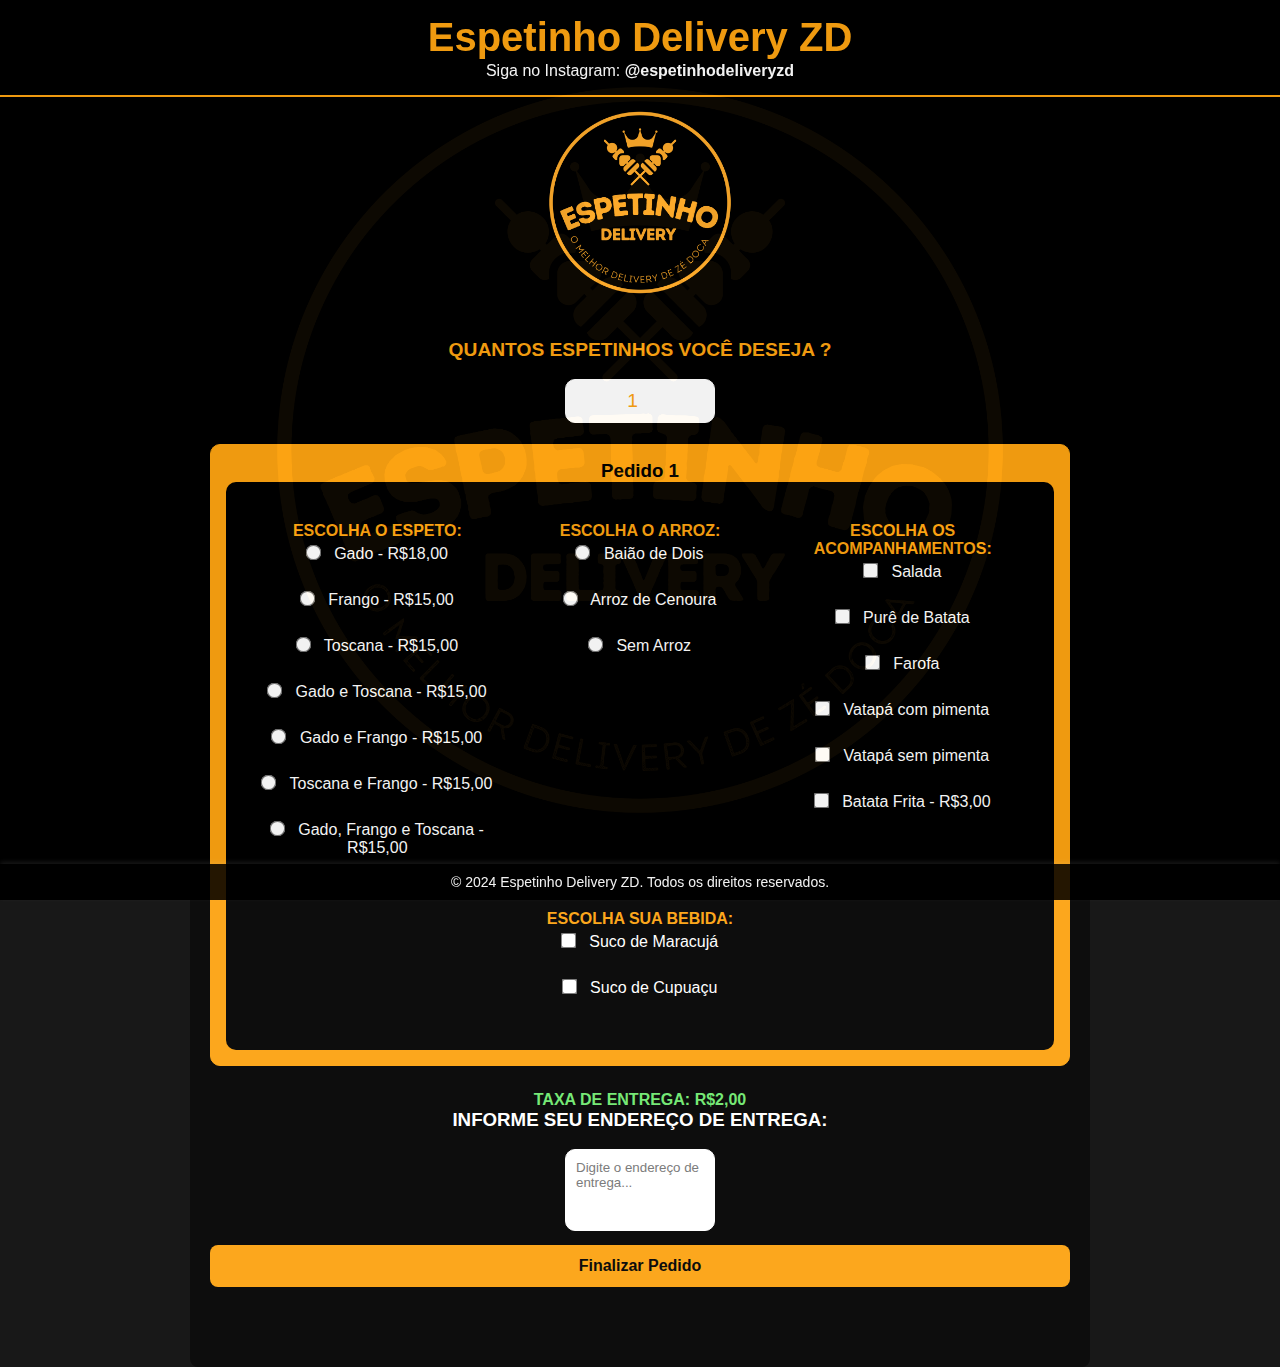
==== pedidos.html @ 63e61a80 "Add files via upload" ====
<!DOCTYPE html>
<html lang="pt-br">
<head>
    <meta charset="UTF-8">
    <meta name="viewport" content="width=device-width, initial-scale=1.0">
    <title>Espetinho Delivery ZD</title>
    
    <!-- Link para o manifest.json -->
    <link rel="manifest" href="manifest.json">

    <!-- Ícones para o PWA -->
    <link rel="icon" type="image/png" sizes="192x192" href="logo1.png">
    <link rel="apple-touch-icon" href="logo1.png">

    <link rel="stylesheet" href="style.css">
    
   
    
    
    <style>

body {
  margin: 0;
  padding: 0;
  font-family: 'Montserrat', sans-serif;
  color: #ffffff;
  background: url('logo.png') no-repeat center center fixed;
  background-size: cover;
  position: relative;
  min-height: 100vh;
  overflow-x: hidden;
}

    
        body::before {
          content: "";
          position: absolute;
          top: 0px;
          left: 0px;
          width: 100%;
          height: 100%;
          background: rgba(0, 0, 0, 0.7);
          z-index: -1;
        }
    
.top-header {
  position: fixed;
  top: 0;
  left: 0;
  width: 100%;
  background-color: rgba(0, 0, 0, 0.85);
  color: #fca311;
  text-align: center;
  padding: 15px 0;
  font-size: 20px;
  z-index: 1000;
  border-bottom: 2px solid #fca311;
}
header p {
      font-size: 1rem;
      color: #fff;
    }
.bottom-footer {
  position: fixed;
  bottom: 0;
  left: 0;
  width: 100%;
  background-color: rgba(0, 0, 0, 0.85);
  color: #ffffff;
  text-align: center;
  padding: 10px 0;
  font-size: 14px;
  z-index: 1000;
  box-shadow: 0 -2px 5px rgba(255, 255, 255, 0.1);
}

/* Espaçamento do conteúdo para não ficar escondido atrás do cabeçalho e rodapé */
.container {
  padding-top: 80px;
  padding-bottom: 80px;
}

        .container {
          max-width: 900px;
          margin: auto;
          padding: auto
          
        }
    
        header {
          text-align: center;
          margin-bottom: 20px;
        }
    
        h1 {
          font-family: 'Montserrat', sans-serif;
          font-size: 40px;
          color: #fca311;
          margin: 0;
          

        }
    
        .logo {
          width: 400px;
          margin-top: 50px;
        }
    
        h3 {
          margin-top: center;
          color: #000000;

        }


        h4 {
          margin-top: 10px;
          color: #fca311;
        }
    
        input[type="number"],
        textarea {
          width: 150px;
          padding: 10px;
          border: none;
          border-radius: 5px;
          margin-bottom: 10px;
          font-family: 'Montserrat', sans-serif;
          border-radius: 10px;
          background-color: rgb(255, 255, 255);
          border: 1px solid #ffffff;
        }
    
        textarea {
          resize: none;
        }
    
        button {
          background-color: #fca311;
          color: #000;
          border: none;
          padding: 12px 20px;
          font-size: 16px;
          border-radius: 8px;
          cursor: pointer;
          width: 100%;
          font-weight: bold;
          transition: 0.3s;
          box-shadow: none;

        }
    
        button:hover {
          background-color: #fca311;
          box-shadow: none;

        }
    
        .pedido-container {
          border: 1px solid #fca311;
          padding: 15px;
          margin: 10px 0;
          border-radius: 10px;
          background-color: #fca311;
          box-shadow: none;

        }

        
    
        .pedido-section {
          display: flex;
          flex-wrap: wrap;
          justify-content: space-between;
          border-radius: 10px;
          background-color: rgb(0, 0, 0);
          box-shadow: none;

        }
    
        .categoria {
          flex: 1;
          min-width: 200px;
          margin: 10px;
          box-shadow: none;

        }
    
        label {
          display: block;
          margin-bottom: 15px;
        }
    
        .taxa-entrega {
          font-weight: bold;
          margin-top: 15px;
          color: #6fe76f;
        }

        .overlay {
      background-color: rgba(0, 0, 0, 0.85);
      width: 100%;
      height: 100%;
      position: absolute;
      top: 0;
      left: 0;
      z-index: -1;
    }
    
      </style>
</head>



<body>

    <header class="top-header">
    <h1>Espetinho Delivery ZD</h1>
    <p>Siga no Instagram: <strong>@espetinhodeliveryzd</strong></p>
      </header>
      

    <div class="overlay"></div>



    <div class="container">
        <header>
            <img src="logo.png" alt="Logo Espetinho Delivery ZD" class="logo">
        </header>

        <div class="pedido-quantidade">
            <h3>QUANTOS ESPETINHOS VOCÊ DESEJA ?</h3>
        </br>
            <input type="number" id="quantidadePedidos" min="1" value="1" onchange="atualizarPedidos()">
        </div>

        <div id="pedidosContainer"></div>

        <div class="taxa-entrega" id="taxaEntregaInfo"></div>

        <div class="endereco">
            <h3>INFORME SEU ENDEREÇO DE ENTREGA: </h3>
            </br>
            <textarea id="enderecoEntrega" rows="4" placeholder="Digite o endereço de entrega..."></textarea>
        </div>

        <button id="finalizarPedido" onclick="finalizarPedido()">Finalizar Pedido</button>
    </div>

    <script>
        const precoEspeto = {
            "Gado": 18.00,
            "Frango": 15.00,
            "Toscana": 15.00,
            "Gado e Toscana": 15.00,
            "Gado e Frango": 15.00,
            "Toscana e Frango": 15.00,
            "Gado, Frango e Toscana": 15.00
        };

        const precoBebidas = {
            "Suco de Maracuja": 5.00,
            "Suco de Cupuaçu": 5.00
        };

        function atualizarPedidos() {
            const quantidade = document.getElementById('quantidadePedidos').value;
            const pedidosContainer = document.getElementById('pedidosContainer');
            const taxaInfo = document.getElementById('taxaEntregaInfo');

            pedidosContainer.innerHTML = '';

            for (let i = 0; i < quantidade; i++) {
                const pedidoContainer = document.createElement('div');
                pedidoContainer.classList.add('pedido-container');
                pedidoContainer.innerHTML = `<h3>Pedido ${i + 1}</h3>`;

                const pedidoSection = document.createElement('div');
                pedidoSection.classList.add('pedido-section');

                const espetos = document.createElement('div');
                espetos.classList.add('categoria');
                espetos.innerHTML = ` 
                    <h4>ESCOLHA O ESPETO:</h4>
                    <label><input type="radio" name="espeto_${i}" value="Gado"> Gado - R$18,00</label><br>
                    <label><input type="radio" name="espeto_${i}" value="Frango"> Frango - R$15,00</label><br>
                    <label><input type="radio" name="espeto_${i}" value="Toscana"> Toscana - R$15,00</label><br>
                    <label><input type="radio" name="espeto_${i}" value="Gado e Toscana"> Gado e Toscana - R$15,00</label><br>
                    <label><input type="radio" name="espeto_${i}" value="Gado e Frango"> Gado e Frango - R$15,00</label><br>
                    <label><input type="radio" name="espeto_${i}" value="Toscana e Frango"> Toscana e Frango - R$15,00</label><br>
                    <label><input type="radio" name="espeto_${i}" value="Gado, Frango e Toscana"> Gado, Frango e Toscana - R$15,00</label><br>
                `;

                const arroz = document.createElement('div');
                arroz.classList.add('categoria');
                arroz.innerHTML = `
                    <h4>ESCOLHA O ARROZ:</h4>
                    <label><input type="radio" name="arroz_${i}" value="Baião de Dois"> Baião de Dois</label><br>
                    <label><input type="radio" name="arroz_${i}" value="Arroz de Cenoura"> Arroz de Cenoura</label><br>
                    <label><input type="radio" name="arroz_${i}" value="Sem arroz"> Sem Arroz</label><br>
                `;

                const acompanhamentos = document.createElement('div');
                acompanhamentos.classList.add('categoria');
                acompanhamentos.innerHTML = `
                    <h4>ESCOLHA OS ACOMPANHAMENTOS:</h4>
                    <label><input type="checkbox" name="acompanhamentos_${i}" value="Salada"> Salada</label><br>
                    <label><input type="checkbox" name="acompanhamentos_${i}" value="Purê de Batata"> Purê de Batata</label><br>
                    <label><input type="checkbox" name="acompanhamentos_${i}" value="Farofa"> Farofa</label><br>
                    <label><input type="checkbox" name="acompanhamentos_${i}" value="Vatapá de camarão com pimenta"> Vatapá com pimenta</label><br>
                    <label><input type="checkbox" name="acompanhamentos_${i}" value="Vatapá de camarão sem pimenta"> Vatapá sem pimenta</label><br>
                    <label><input type="checkbox" name="acompanhamentos_${i}" value="Batata Frita"> Batata Frita - R$3,00</label><br>
                `;

                const bebidas = document.createElement('div');
                bebidas.classList.add('categoria');
                bebidas.innerHTML = `
                    <h4>ESCOLHA SUA BEBIDA:</h4>
                    <label><input type="checkbox" name="Bebidas_${i}" value="Suco de Maracuja"> Suco de Maracujá</label><br>
                    <label><input type="checkbox" name="Bebidas_${i}" value="Suco de Cupuaçu"> Suco de Cupuaçu</label><br>
                `;

                pedidoSection.appendChild(espetos);
                pedidoSection.appendChild(arroz);
                pedidoSection.appendChild(acompanhamentos);
                pedidoSection.appendChild(bebidas);
                pedidoContainer.appendChild(pedidoSection);
                pedidosContainer.appendChild(pedidoContainer);
            }

            if (quantidade == 1) {
                taxaInfo.textContent = "TAXA DE ENTREGA: R$2,00";
            } else {
                taxaInfo.textContent = "ENTREGA GRÁTIS!";
            }
        }

        function finalizarPedido() {
            const endereco = document.getElementById('enderecoEntrega').value;
            if (!endereco) {
                alert('Você deve informar um endereço de entrega!');
                return;
            }

            let mensagem = "Olá, gostaria de fazer um pedido no Espetinho Delivery ZD:\n";
            
            mensagem += `Endereço de Entrega: ${endereco}\n`;

            const pedidos = document.querySelectorAll('.pedido-section');
            let algumItemSelecionado = false;
            let totalPedido = 0;
            let quantidadePedidos = 0;

            pedidos.forEach((pedido, index) => {
                let espeto = pedido.querySelector(`input[name="espeto_${index}"]:checked`);
                let arroz = pedido.querySelector(`input[name="arroz_${index}"]:checked`);
                let acompanhamentos = pedido.querySelectorAll(`input[name="acompanhamentos_${index}"]:checked`);
                let bebidas = pedido.querySelectorAll(`input[name="Bebidas_${index}"]:checked`);

                if (!espeto || !arroz || acompanhamentos.length === 0) {
                    alert('Você deve escolher ao menos um espeto, um arroz e um acompanhamento!');
                    return;
                }

                algumItemSelecionado = true;
                quantidadePedidos++;

                let valorEspeto = precoEspeto[espeto.value];
                totalPedido += valorEspeto;

                mensagem += `\n\nPedido ${index + 1}:\n`;
                mensagem += `Espeto: ${espeto.value}\n`;
                mensagem += `Arroz: ${arroz.value}\n`;

                let acompList = [];
                acompanhamentos.forEach(acomp => {
                    acompList.push(acomp.value);
                    if (acomp.value === "Batata Frita") {
                        totalPedido += 3.00;
                    }
                });
                mensagem += `Acompanhamentos: ${acompList.join(", ")}\n`;

                if (bebidas.length > 0) {
                    let bebidasList = [];
                    bebidas.forEach(bebida => {
                        bebidasList.push(bebida.value);
                        if (precoBebidas[bebida.value]) {
                            totalPedido += precoBebidas[bebida.value];
                        }
                    });
                    mensagem += `Bebidas: ${bebidasList.join(", ")}\n`;
                }
            });

            if (!algumItemSelecionado) {
                alert('Você deve escolher ao menos um item em cada categoria para finalizar o pedido!');
                return;
            }

            let taxaEntrega = quantidadePedidos === 1 ? 2.00 : 0.00;
            totalPedido += taxaEntrega;

            mensagem += `\nValor Total do Pedido: R$ ${totalPedido.toFixed(2)}\n`;

            const urlWhatsApp = `https://wa.me/5598985349559?text=${encodeURIComponent(mensagem)}`;
            window.open(urlWhatsApp, "_blank");
        }

        atualizarPedidos();
    </script>

<footer class="bottom-footer">
    <p>&copy; 2024 Espetinho Delivery ZD. Todos os direitos reservados.</p>
  </footer>
  

</body>
</html>
---- style.css ----
/* Resetando o estilo básico */
* {
    margin: 0;
    padding: 0;
    box-sizing: border-box;
}

/* Corpo do site */
body {
    margin: 0;
    padding: 0;
    font-family: 'Montserrat', sans-serif;
    color: #ffffff;
    background: url('logo.png') no-repeat center center fixed;
    background-size: cover;
    position: relative;
    min-height: 100vh;
    overflow-x: hidden;
}

/* Container principal */
.container {
    width: 100%;
    max-width: 900px;
    margin: 0 auto;
    background-color: #000000; /* Fundo cinza escuro */
    padding: 20px;
    border-radius: 8px;
    box-shadow: none;
    text-align: center;
    overflow: hidden;
}

textarea {
    border: 2px solid #444;         /* Borda cinza escura, mais suave /
    padding: 10px;                  / Mais espaço interno pra conforto /
    font-size: 14px;                / Tamanho de texto legível /
    color: #fff;                    / Texto branco pra contraste /
    background-color: #111;         / Fundo escuro elegante /
    border-radius: 8px;             / Cantos arredondados /
    width: 100%;                    / Ocupa toda a largura disponível /
    box-sizing: border-box;         / Evita estouro de layout /
    resize: vertical;               / Só pode redimensionar pra cima/baixo /
    outline: none;                  / Remove borda azul ao clicar /
    transition: border-color 0.3s;  / Animação suave ao focar /
}

textarea:focus {
    border-color: #00b894;          / Borda verde ao focar (pode trocar por outra cor) */
}

/* Cabeçalho */
header {
    margin-bottom: 1px;
}

header h1 {
    font-size: 2.5rem;
    color: #fca311;; /* Laranja vibrante */
    margin-bottom: 2px;
}

header .logo {
    max-width: 400px;
    margin-top: 10px;
}

/* Seção de Quantidade de Pedidos */
.pedido-quantidade {
    margin-bottom: 1px;
}

.pedido-quantidade h3 {
    font-size: 1.2em;
    color: #fca311;;
}

.pedido-quantidade input {
    width: 80px;
    padding: 5px;
    font-size: 1.2em;
    text-align: center;
    border: 3px solid #fca311;;
    border-radius: 8px;
    background-color: #000000;
    color: #fca311;;
}

.endereco h3 {
    color: white;         /* Deixa o texto branco /
    margin-top: 30px;     / Espaço acima do título /
    margin-bottom: 10px;  / Espaço abaixo do título */
}

/* Container dos pedidos */
#pedidosContainer {
    display: flex;
    flex-direction: column;
    gap: 20px;
}

/* Seção de Pedido */
.pedido-section {
    padding: 20px;
    border-radius: 10px;
    box-shadow: 0px 5px 100px #fca311;;/* sombra  */
    background-color: #000000;/* cor da caixa preta atras dos espetos */
    color: #fca311;; /* Cor dos titulos  */
}

/* Seção de Espetos */
.pedido-section.espeto {
    padding: 15px;
    border-radius: 8px;
    box-shadow: 0 2px 5px #fca311;;
    background-color: #fca311;;
    color: #fca311;;
}

/* Seção de Arroz */
.pedido-section.arroz {
    background-color: #ff0000;
    color: #fca311;;
}
body {
    background-image: url('logo1.png');
    background-size: cover;
    background-position: center;
    background-repeat: no-repeat;
    opacity: 0.95;
}

/* Seção de Acompanhamentos */
.pedido-section.acompanhamentos {
    background-color: #fca311;;
    color: #fca311;;
}

/* Títulos das seções */
.pedido-section h3 {
    font-size: 1.5em;
    margin-bottom: 10px;
}

/* Labels dos itens */
.pedido-section label {
    display: block;
    margin: 5px 0;
    font-size: 1em;
    color: #ffffff;
}

/* Estilização dos checkboxes e radios */
.pedido-section input[type="checkbox"],
.pedido-section input[type="radio"] {
    margin-right: 10px;
    transform: scale(1.2);
}

/* Botão de Finalização */
button {
    width: 100%;
    padding: 12px;
    background-color: #fca311;;
    color: #000000;
    font-size: 1.2em;
    border: none;
    border-radius: 8px;
    cursor: pointer;
    margin-top: 25
px;
    transition: background-color 0.3s ease;
}

button:hover {
    background-color: #fca311;;
}

/* Responsividade para dispositivos móveis */
@media (max-width: 768px) {
    .container {
        padding: 15px;
    }

    header h1 {
        font-size: 1.5em;
    }

    .pedido-quantidade input {
        width: 50px;
    }

    .pedido-section {
        padding: 15px;
    }

    button {
        font-size: 1em;
    }
}
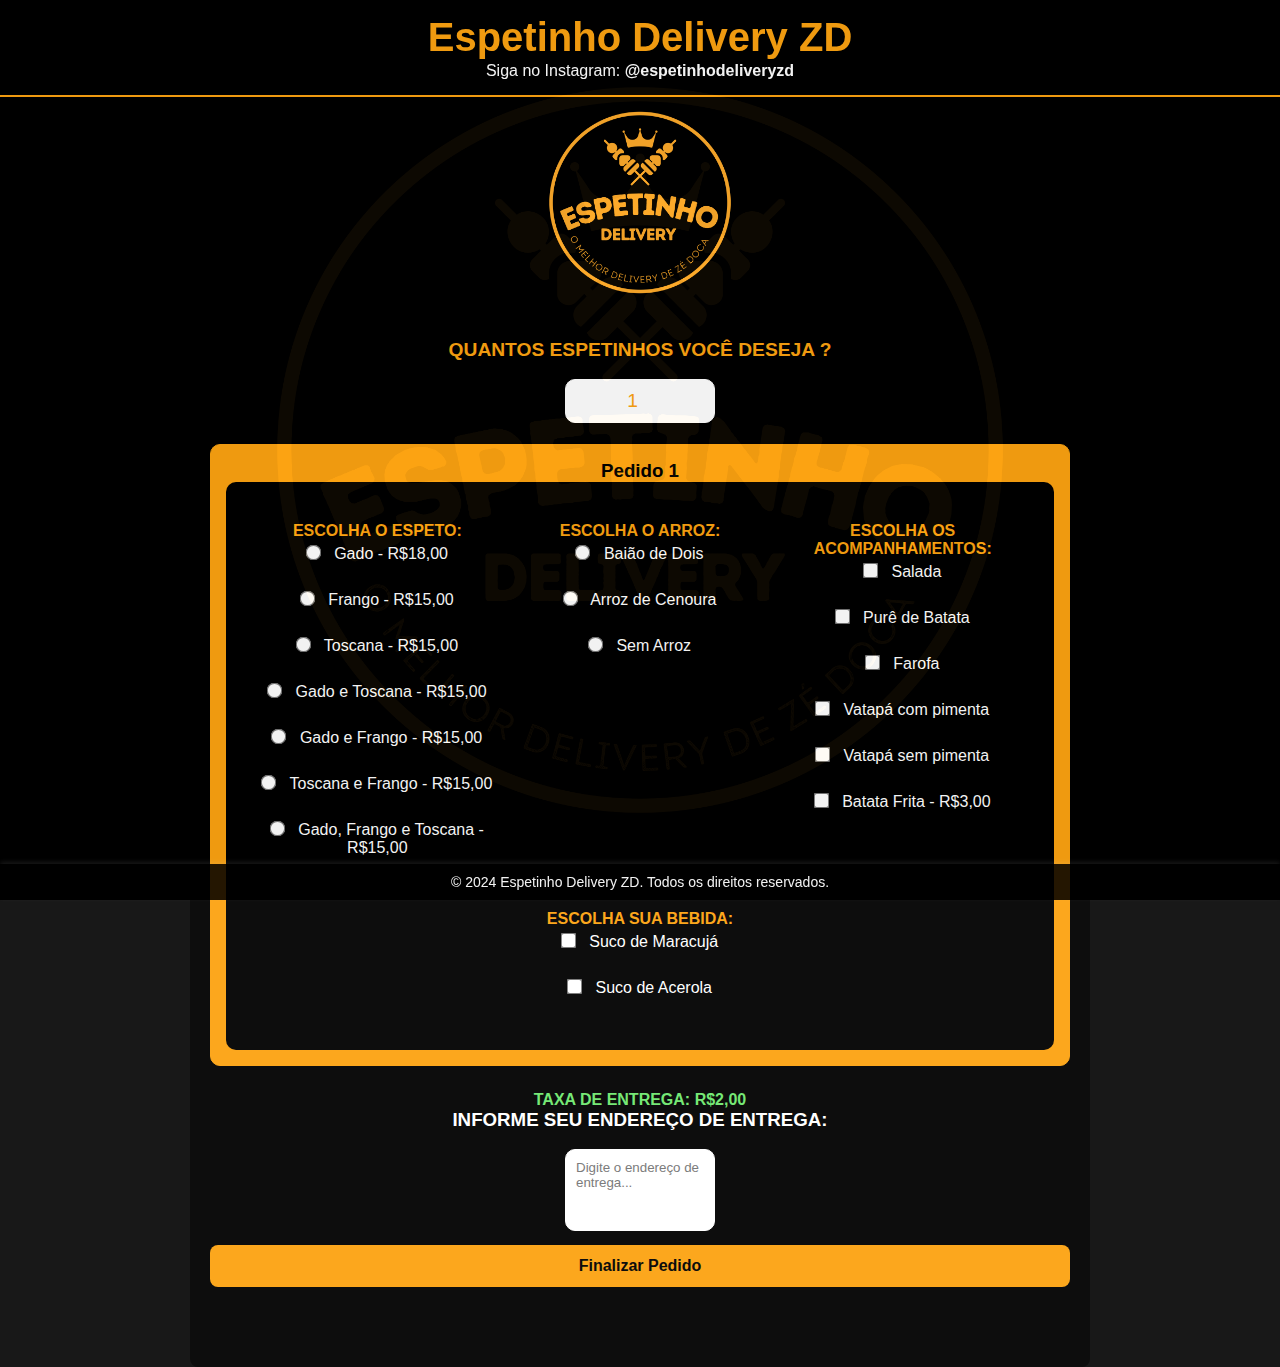
==== commit f6619348: "Update pedidos.html" ====
--- a/pedidos.html
+++ b/pedidos.html
@@ -261,7 +261,7 @@
 
         const precoBebidas = {
             "Suco de Maracuja": 5.00,
-            "Suco de Cupuaçu": 5.00
+            "Suco de Acerola": 5.00
         };
 
         function atualizarPedidos() {
@@ -318,7 +318,7 @@
                 bebidas.innerHTML = `
                     <h4>ESCOLHA SUA BEBIDA:</h4>
                     <label><input type="checkbox" name="Bebidas_${i}" value="Suco de Maracuja"> Suco de Maracujá</label><br>
-                    <label><input type="checkbox" name="Bebidas_${i}" value="Suco de Cupuaçu"> Suco de Cupuaçu</label><br>
+                    <label><input type="checkbox" name="Bebidas_${i}" value="Suco de Acerola"> Suco de Acerola</label><br>
                 `;
 
                 pedidoSection.appendChild(espetos);
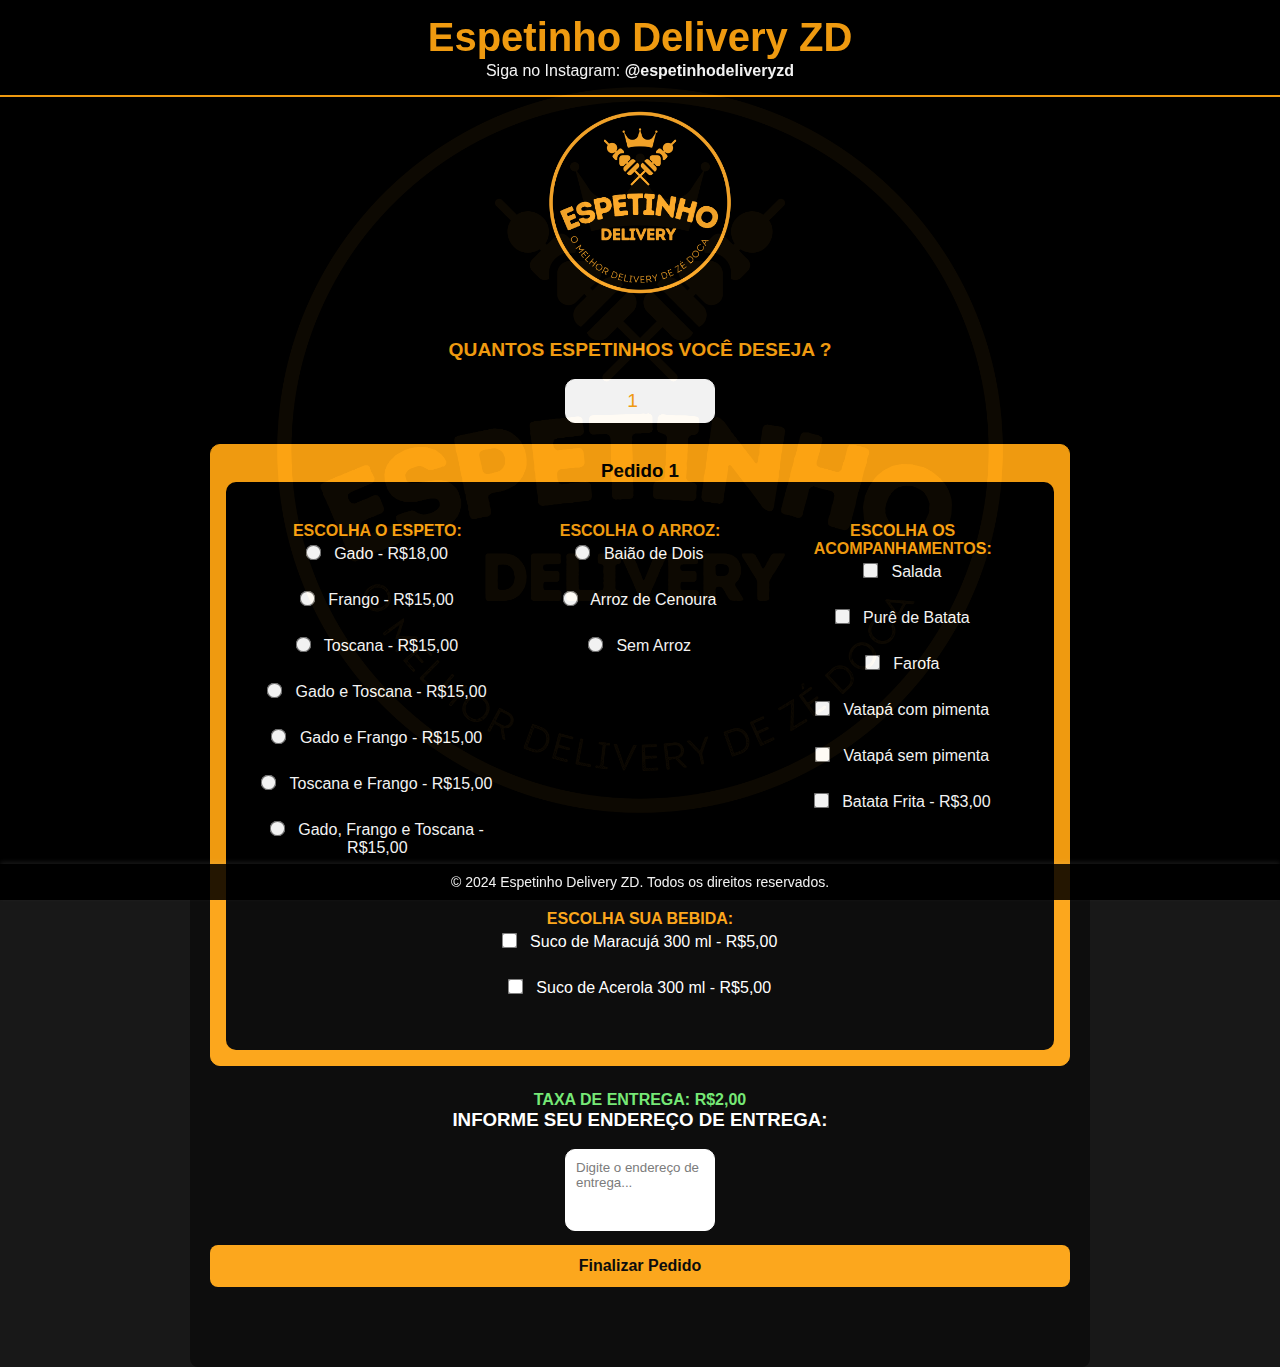
==== commit 4d823cd2: "Update pedidos.html" ====
--- a/pedidos.html
+++ b/pedidos.html
@@ -317,8 +317,8 @@
                 bebidas.classList.add('categoria');
                 bebidas.innerHTML = `
                     <h4>ESCOLHA SUA BEBIDA:</h4>
-                    <label><input type="checkbox" name="Bebidas_${i}" value="Suco de Maracuja"> Suco de Maracujá</label><br>
-                    <label><input type="checkbox" name="Bebidas_${i}" value="Suco de Acerola"> Suco de Acerola</label><br>
+                    <label><input type="checkbox" name="Bebidas_${i}" value="Suco de Maracuja"> Suco de Maracujá 300 ml - R$5,00</label><br>
+                    <label><input type="checkbox" name="Bebidas_${i}" value="Suco de Acerola"> Suco de Acerola 300 ml - R$5,00</label><br>
                 `;
 
                 pedidoSection.appendChild(espetos);
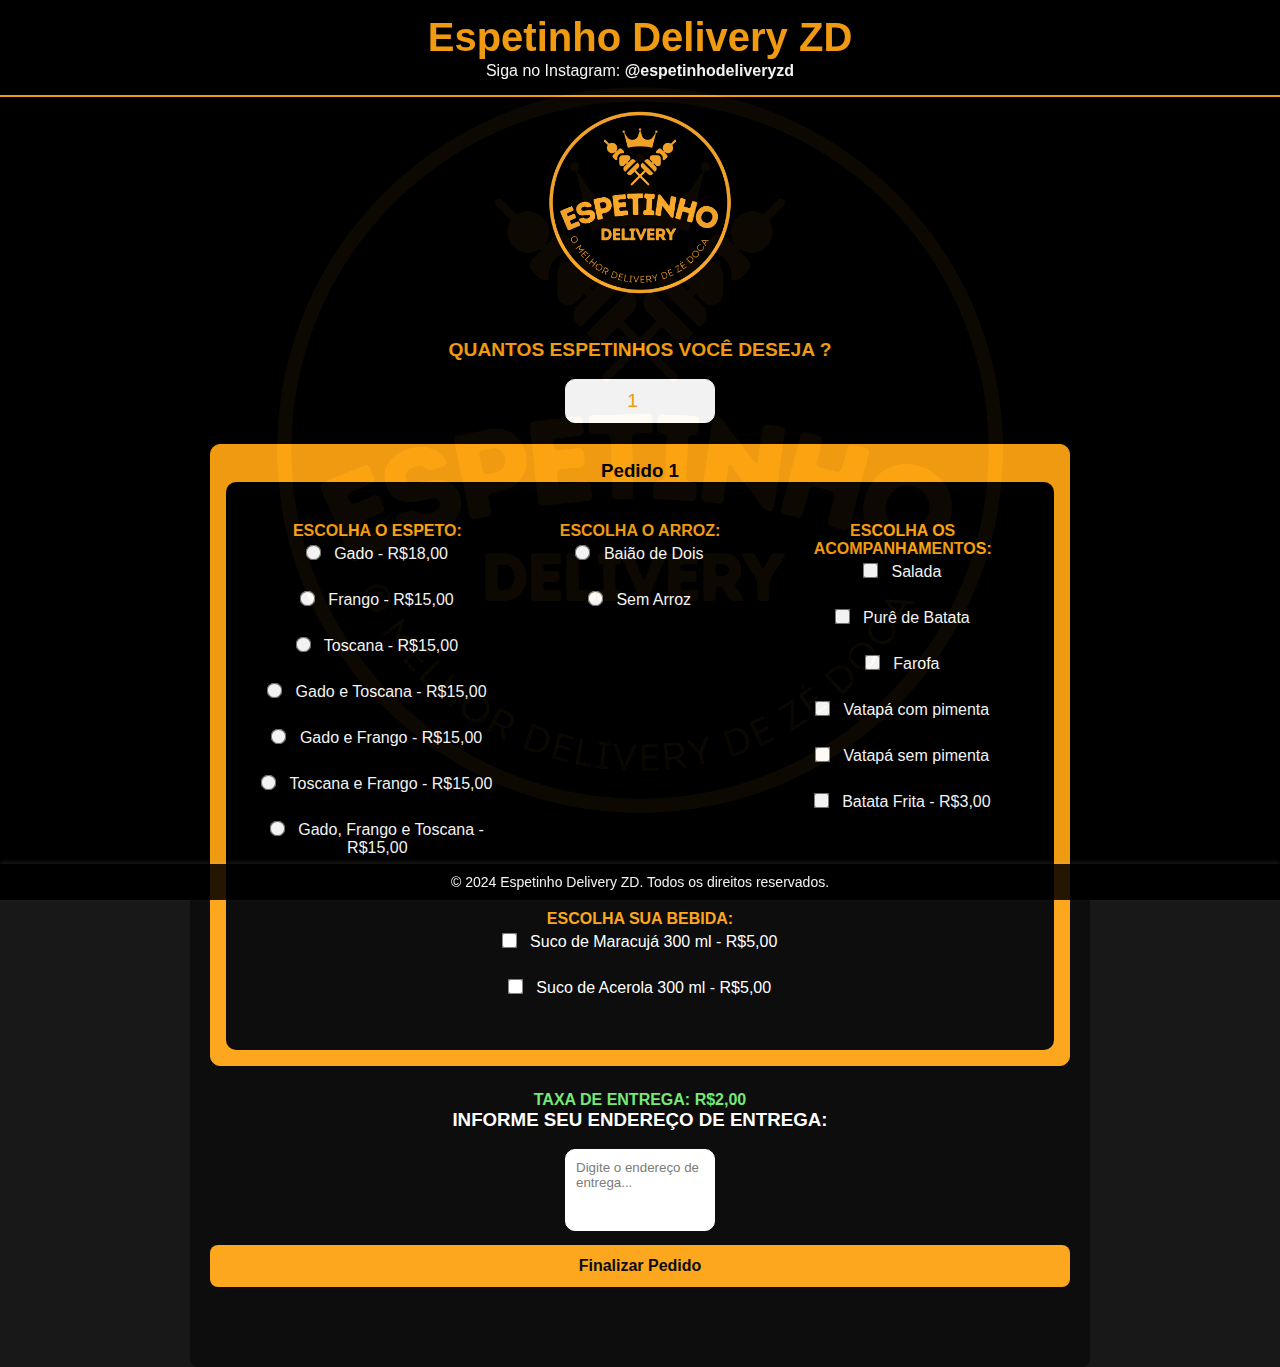
==== commit 6edd9558: "Update pedidos.html" ====
--- a/pedidos.html
+++ b/pedidos.html
@@ -297,7 +297,6 @@
                 arroz.innerHTML = `
                     <h4>ESCOLHA O ARROZ:</h4>
                     <label><input type="radio" name="arroz_${i}" value="Baião de Dois"> Baião de Dois</label><br>
-                    <label><input type="radio" name="arroz_${i}" value="Arroz de Cenoura"> Arroz de Cenoura</label><br>
                     <label><input type="radio" name="arroz_${i}" value="Sem arroz"> Sem Arroz</label><br>
                 `;
 
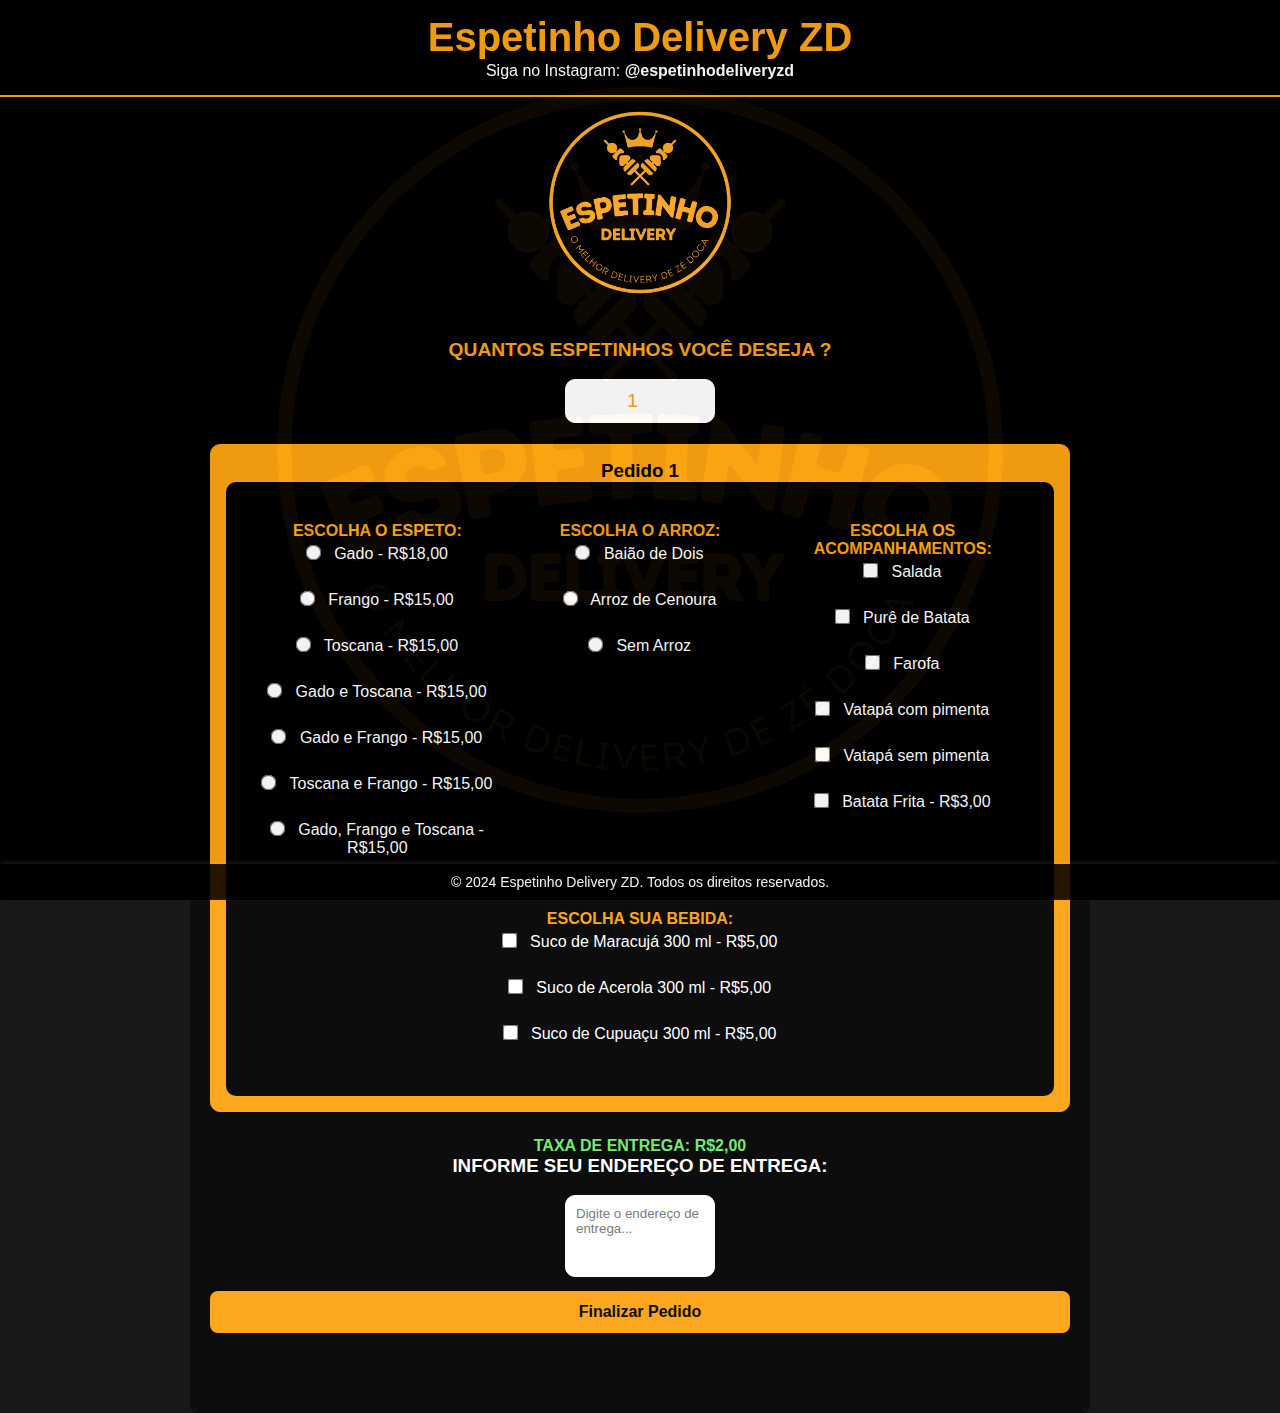
==== commit 8a6a6513: "Update pedidos.html" ====
--- a/pedidos.html
+++ b/pedidos.html
@@ -261,7 +261,8 @@
 
         const precoBebidas = {
             "Suco de Maracuja": 5.00,
-            "Suco de Acerola": 5.00
+            "Suco de Acerola": 5.00,
+            "Suco de Cupuacu": 5.00
         };
 
         function atualizarPedidos() {
@@ -297,6 +298,7 @@
                 arroz.innerHTML = `
                     <h4>ESCOLHA O ARROZ:</h4>
                     <label><input type="radio" name="arroz_${i}" value="Baião de Dois"> Baião de Dois</label><br>
+                    <label><input type="radio" name="arroz_${i}" value="Arroz de Cenoura"> Arroz de Cenoura</label><br>
                     <label><input type="radio" name="arroz_${i}" value="Sem arroz"> Sem Arroz</label><br>
                 `;
 
@@ -318,6 +320,7 @@
                     <h4>ESCOLHA SUA BEBIDA:</h4>
                     <label><input type="checkbox" name="Bebidas_${i}" value="Suco de Maracuja"> Suco de Maracujá 300 ml - R$5,00</label><br>
                     <label><input type="checkbox" name="Bebidas_${i}" value="Suco de Acerola"> Suco de Acerola 300 ml - R$5,00</label><br>
+                    <label><input type="checkbox" name="Bebidas_${i}" value="Suco de Cupuacu"> Suco de Cupuaçu 300 ml - R$5,00</label><br>
                 `;
 
                 pedidoSection.appendChild(espetos);
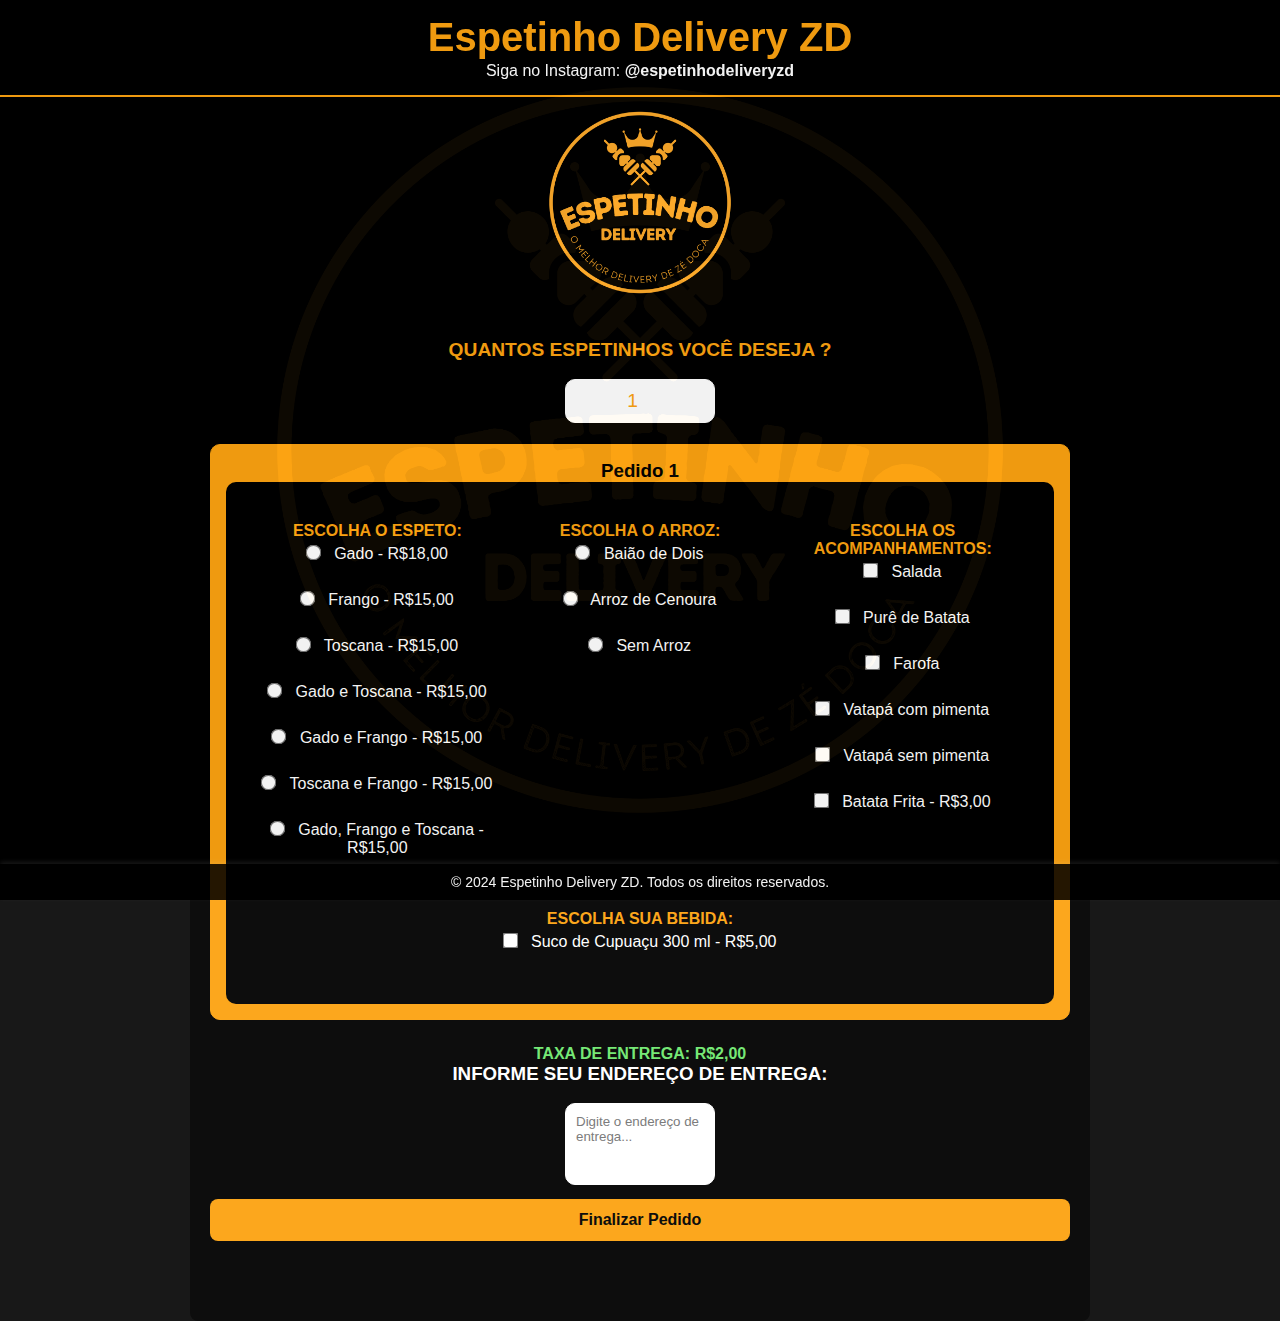
==== commit 11d351fd: "Update pedidos.html" ====
--- a/pedidos.html
+++ b/pedidos.html
@@ -318,8 +318,7 @@
                 bebidas.classList.add('categoria');
                 bebidas.innerHTML = `
                     <h4>ESCOLHA SUA BEBIDA:</h4>
-                    <label><input type="checkbox" name="Bebidas_${i}" value="Suco de Maracuja"> Suco de Maracujá 300 ml - R$5,00</label><br>
-                    <label><input type="checkbox" name="Bebidas_${i}" value="Suco de Acerola"> Suco de Acerola 300 ml - R$5,00</label><br>
+                   
                     <label><input type="checkbox" name="Bebidas_${i}" value="Suco de Cupuacu"> Suco de Cupuaçu 300 ml - R$5,00</label><br>
                 `;
 
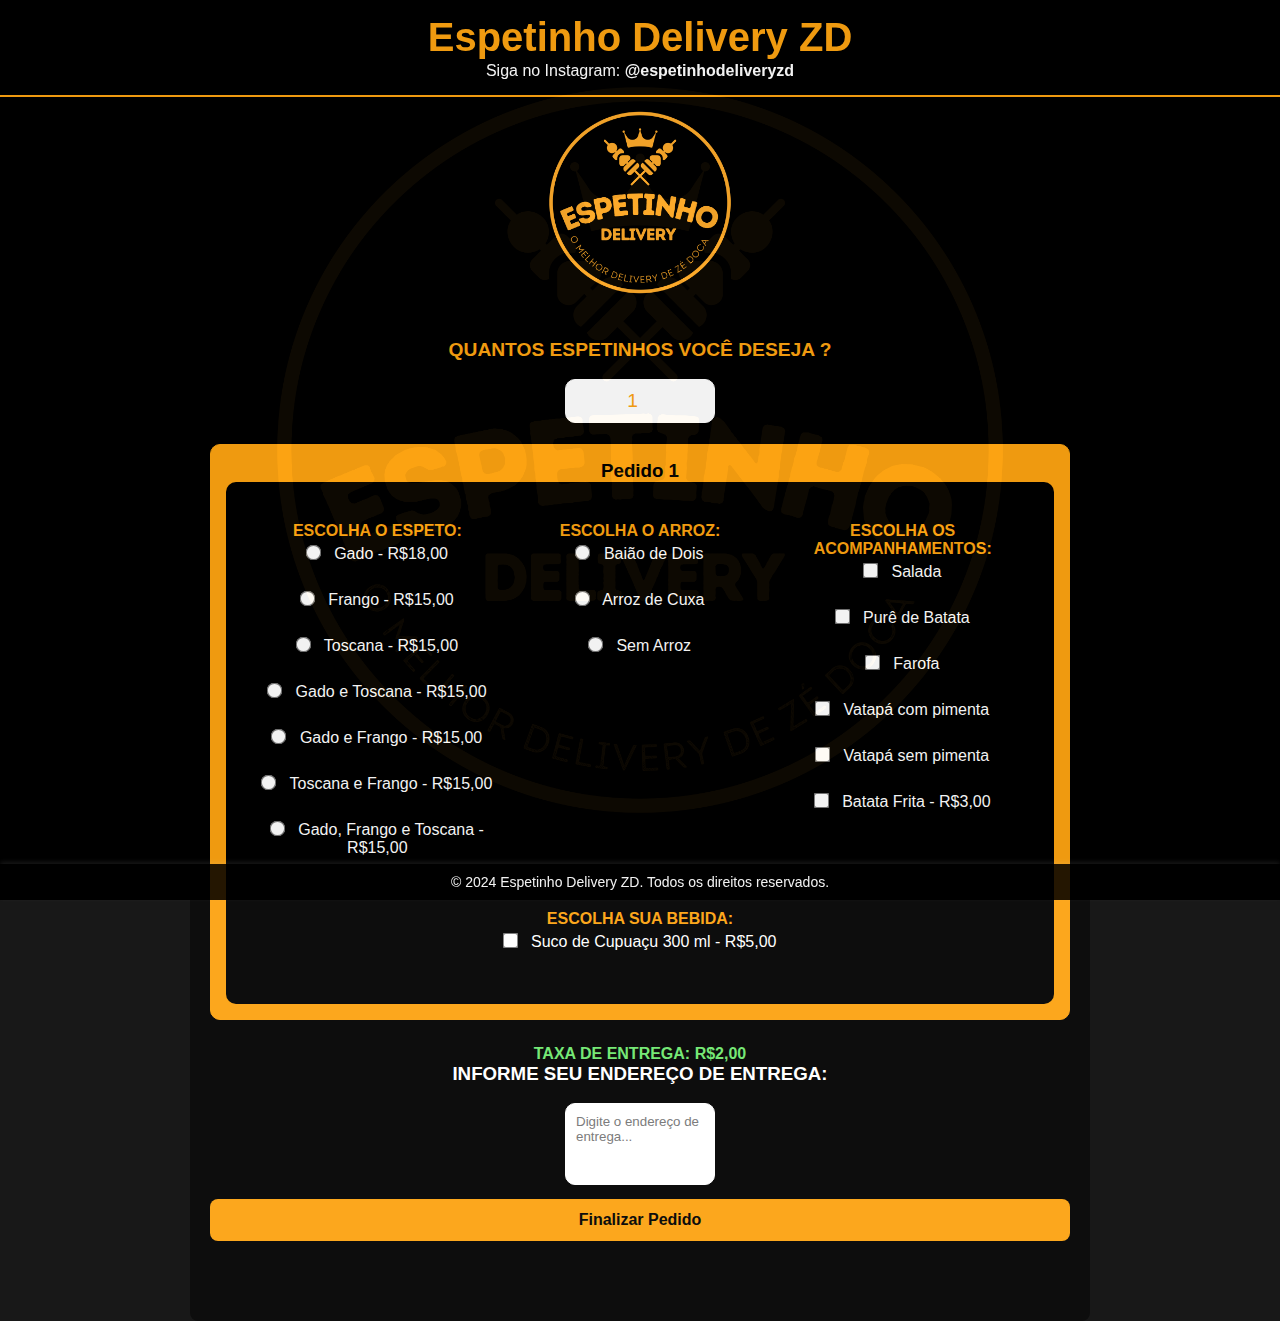
==== commit 0328e296: "Update pedidos.html" ====
--- a/pedidos.html
+++ b/pedidos.html
@@ -298,7 +298,7 @@
                 arroz.innerHTML = `
                     <h4>ESCOLHA O ARROZ:</h4>
                     <label><input type="radio" name="arroz_${i}" value="Baião de Dois"> Baião de Dois</label><br>
-                    <label><input type="radio" name="arroz_${i}" value="Arroz de Cenoura"> Arroz de Cenoura</label><br>
+                    <label><input type="radio" name="arroz_${i}" value="Arroz de Cuxa"> Arroz de Cuxa</label><br>
                     <label><input type="radio" name="arroz_${i}" value="Sem arroz"> Sem Arroz</label><br>
                 `;
 
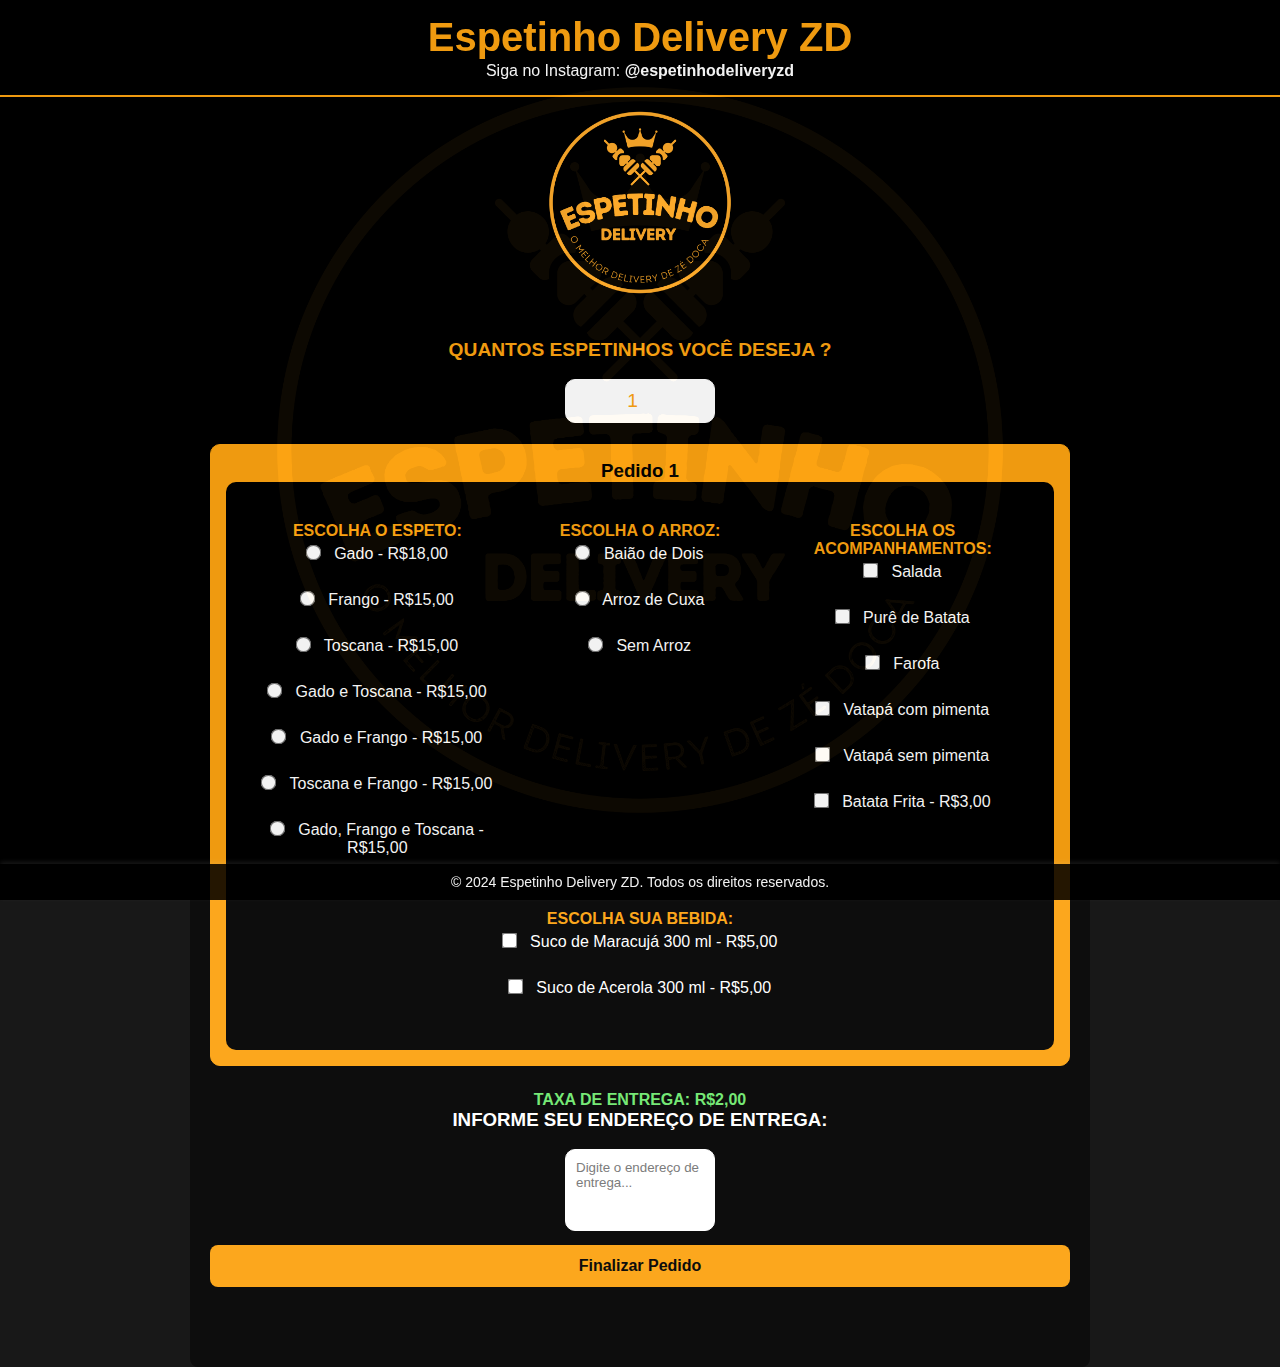
==== commit 0779625a: "Update pedidos.html" ====
--- a/pedidos.html
+++ b/pedidos.html
@@ -319,7 +319,8 @@
                 bebidas.innerHTML = `
                     <h4>ESCOLHA SUA BEBIDA:</h4>
                    
-                    <label><input type="checkbox" name="Bebidas_${i}" value="Suco de Cupuacu"> Suco de Cupuaçu 300 ml - R$5,00</label><br>
+                    <label><input type="checkbox" name="Bebidas_${i}" value="Suco de Maracuja"> Suco de Maracujá 300 ml - R$5,00</label><br>
+                    <label><input type="checkbox" name="Bebidas_${i}" value="Suco de Acerola"> Suco de Acerola 300 ml - R$5,00</label><br>
                 `;
 
                 pedidoSection.appendChild(espetos);
